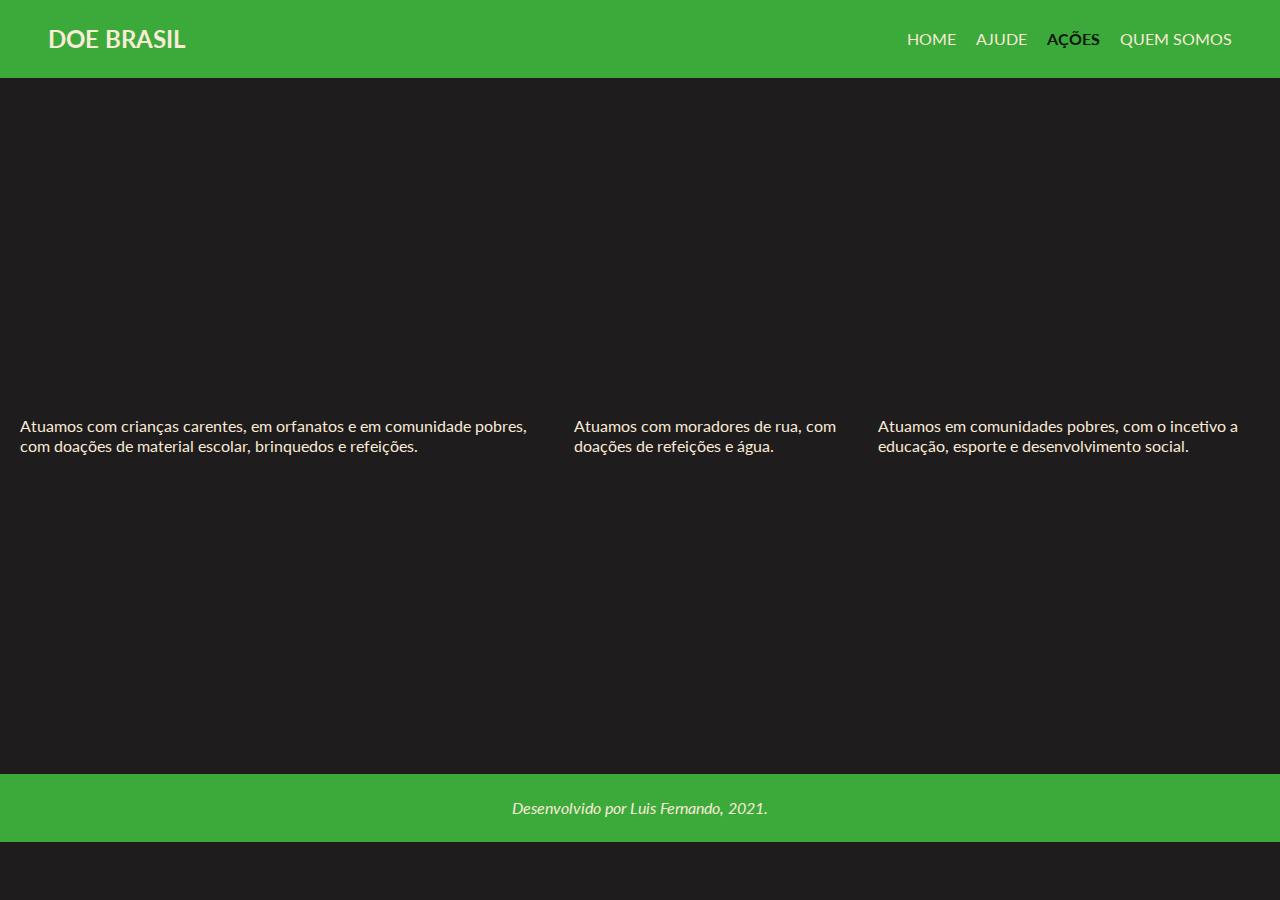
==== acoes.html @ 799299e6 "up" ====
<!DOCTYPE html>
<html lang="pt-BR">
<head>
  <meta charset="UTF-8">
  <meta http-equiv="X-UA-Compatible" content="IE=edge">
  <meta name="viewport" content="width=device-width, initial-scale=1.0">
  <link rel="stylesheet" href="https://cdnjs.cloudflare.com/ajax/libs/font-awesome/5.11.2/css/all.css" />
  <link rel="preconnect" href="https://fonts.gstatic.com" crossorigin>
  <link href="https://fonts.googleapis.com/css2?family=Lato:ital,wght@0,400;0,700;1,300&display=swap" rel="stylesheet"> 
  <link rel="stylesheet" href="./css/global.css">
  <link rel="stylesheet" href="./css/acoes.css">
  <title>Ajude - Doe Brasil</title>
</head>
<body>
  <nav>
    <span class="logo">Doe Brasil</span>
    <ul>
      <li><a href="/">Home</a></li>
      <li><a href="/ajude.html">Ajude</a></li>
      <li><a href="/acoes.html" class="active">Ações</a></li>
      <li><a href="/quem-somos.html">Quem somos</a></li>
    </ul>
  </nav>

  <div class="container">

    <div class="box">
      <img src="/img/poor-1.jpg" alt="">
      <p>Atuamos com crianças carentes, em orfanatos e em comunidade pobres, com doações de material escolar, brinquedos e refeições.</p>
    </div>
 
    <div class="box">
      <img src="/img/poor-1.jpg" alt="">
      <p>Atuamos com moradores de rua, com doações de refeições e água.</p>
    </div>
 
    <div class="box">
      <img src="/img/poor-1.jpg" alt="">
      <p>Atuamos em comunidades pobres, com o incetivo a educação, esporte e desenvolvimento social.</p>
    </div>

   </div>
 

  <footer>
    Desenvolvido por Luis Fernando, 2021.
  </footer>
  <script src="./js/script.js"></script>
</body>
</html>
---- css/global.css ----
*,
body,
html {
  margin: 0;
  padding: 0;
  line-height: 1.25;
}

body {
  font-family: "Lato", sans-serif;
  background-color: rgba(5, 3, 3, 0.9);
}

body nav {
  background: #3baa3b;
  color: antiquewhite;
  display: -webkit-box;
  display: -ms-flexbox;
  display: flex;
  -webkit-box-pack: justify;
      -ms-flex-pack: justify;
          justify-content: space-between;
  padding: 1.5em 3em;
}

body nav .logo {
  text-transform: uppercase;
  font-weight: 700;
  font-size: 24px;
  -ms-flex-item-align: center;
      -ms-grid-row-align: center;
      align-self: center;
}

body nav .active {
  font-weight: 700;
  color: rgba(5, 3, 3, 0.9);
}

body nav .active:hover {
  color: rgba(5, 3, 3, 0.9);
}

body nav ul {
  display: -webkit-box;
  display: -ms-flexbox;
  display: flex;
  -webkit-box-pack: justify;
      -ms-flex-pack: justify;
          justify-content: space-between;
  list-style: none;
  -ms-flex-wrap: wrap;
      flex-wrap: wrap;
  margin: 0;
  text-transform: uppercase;
}

body nav li {
  -ms-flex-item-align: center;
      -ms-grid-row-align: center;
      align-self: center;
  padding-left: 20px;
}

body nav li a {
  color: antiquewhite;
  text-decoration: none;
}

body nav li a:hover {
  text-shadow: 1px 20px 3px rgba(5, 3, 3, 0.2);
  color: antiquewhite;
  text-decoration: none;
}

body .container {
  width: 100%;
  height: 77.3vh;
  display: -webkit-box;
  display: -ms-flexbox;
  display: flex;
  -webkit-box-pack: center;
      -ms-flex-pack: center;
          justify-content: center;
  -webkit-box-align: center;
      -ms-flex-align: center;
          align-items: center;
}

body footer {
  background: #3baa3b;
  color: antiquewhite;
  padding: 1.5em;
  display: -webkit-box;
  display: -ms-flexbox;
  display: flex;
  -webkit-box-pack: center;
      -ms-flex-pack: center;
          justify-content: center;
  font-style: italic;
}
/*# sourceMappingURL=global.css.map */
---- css/acoes.css ----
h1 {
  width: 100%;
  text-align: center;
  color: antiquewhite;
}

.box {
  border-radius: 5px;
  margin: 20px;
}

.box img {
  max-width: 100%;
  border-radius: 5px;
}

.box p {
  color: antiquewhite;
}
/*# sourceMappingURL=acoes.css.map */
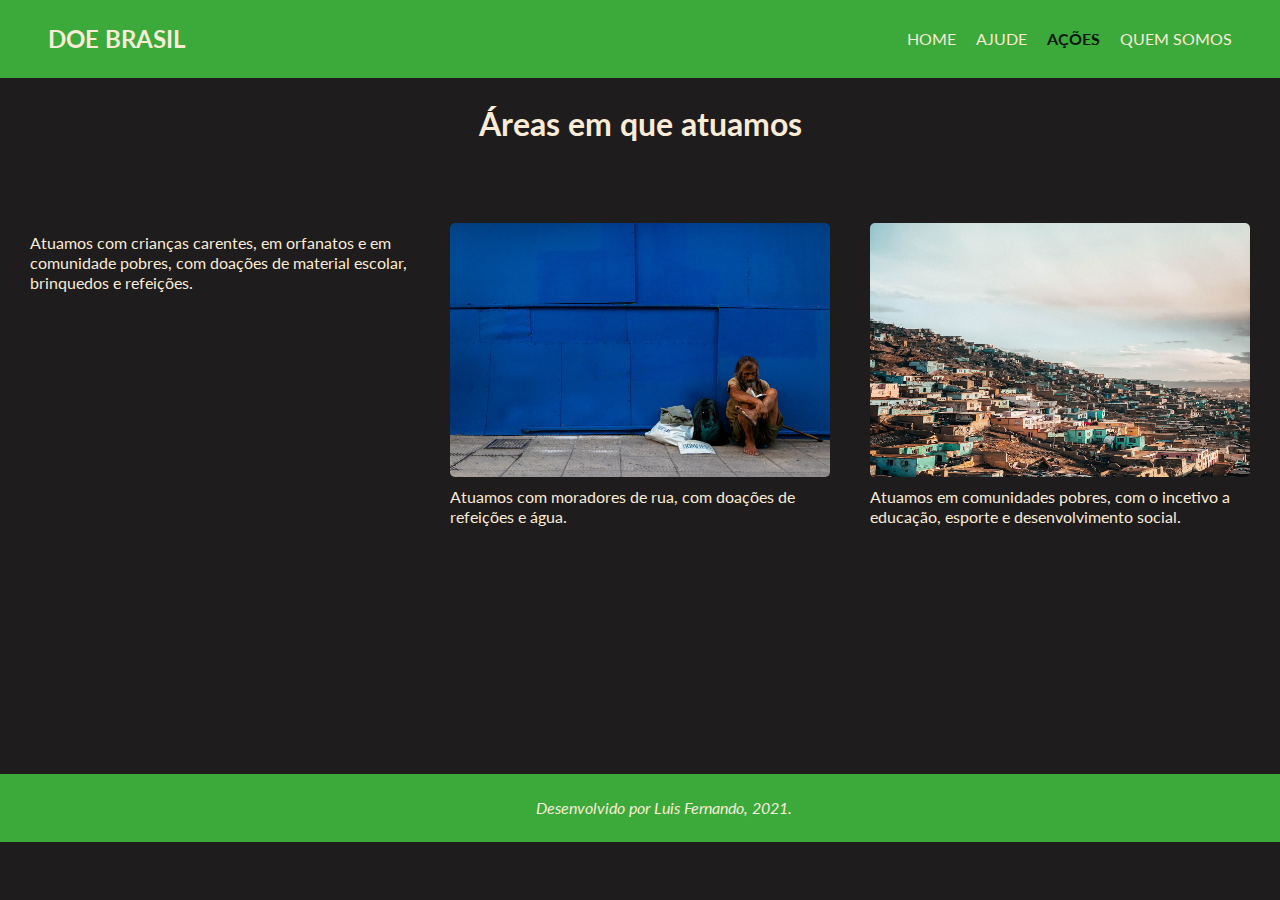
==== commit 11e7d851: "up" ====
--- a/acoes.html
+++ b/acoes.html
@@ -21,22 +21,22 @@
       <li><a href="/quem-somos.html">Quem somos</a></li>
     </ul>
   </nav>
-
+  <h1>Áreas em que atuamos</h1>
   <div class="container">
 
-    <div class="box">
+    <div class="box box-one">
       <img src="/img/poor-1.jpg" alt="">
       <p>Atuamos com crianças carentes, em orfanatos e em comunidade pobres, com doações de material escolar, brinquedos e refeições.</p>
     </div>
  
     <div class="box">
-      <img src="/img/poor-1.jpg" alt="">
-      <p>Atuamos com moradores de rua, com doações de refeições e água.</p>
+      <img src="/img/homeless-1.jpg" alt="">
+      <p>Atuamos com moradores de rua, com doações de refeições e água. </p> <br><br>
     </div>
  
-    <div class="box">
-      <img src="/img/poor-1.jpg" alt="">
-      <p>Atuamos em comunidades pobres, com o incetivo a educação, esporte e desenvolvimento social.</p>
+    <div class="box box-three">
+      <img src="/img/poor-2.jpg" alt="">
+      <p>Atuamos em comunidades pobres, com o incetivo a educação, esporte e desenvolvimento social.</p> <br>
     </div>
 
    </div>
--- a/css/global.css
+++ b/css/global.css
@@ -98,5 +98,7 @@
       -ms-flex-pack: center;
           justify-content: center;
   font-style: italic;
+  position: fixed;
+  width: 100%;
 }
 /*# sourceMappingURL=global.css.map */--- a/css/acoes.css
+++ b/css/acoes.css
@@ -2,11 +2,23 @@
   width: 100%;
   text-align: center;
   color: antiquewhite;
+  position: absolute;
+  margin-top: 2%;
 }
 
 .box {
   border-radius: 5px;
   margin: 20px;
+  height: 45vh;
+  display: -webkit-box;
+  display: -ms-flexbox;
+  display: flex;
+  -webkit-box-orient: vertical;
+  -webkit-box-direction: normal;
+      -ms-flex-direction: column;
+          flex-direction: column;
+  -ms-flex-preferred-size: 380px;
+      flex-basis: 380px;
 }
 
 .box img {
@@ -16,5 +28,43 @@
 
 .box p {
   color: antiquewhite;
+  margin-top: 10px;
+}
+
+.box-three img {
+  height: 254px;
+}
+
+@media (max-width: 699px) {
+  .container {
+    -webkit-box-pack: justify;
+        -ms-flex-pack: justify;
+            justify-content: space-between;
+    -webkit-box-orient: vertical;
+    -webkit-box-direction: normal;
+        -ms-flex-direction: column;
+            flex-direction: column;
+    margin-left: -15%;
+    height: 100vh !important;
+  }
+  .container .box {
+    width: 50%;
+    -ms-flex-preferred-size: 50px;
+        flex-basis: 50px;
+    -ms-flex-wrap: nowrap;
+        flex-wrap: nowrap;
+    -ms-flex-negative: 1;
+        flex-shrink: 1;
+    -webkit-box-orient: horizontal;
+    -webkit-box-direction: normal;
+        -ms-flex-direction: row;
+            flex-direction: row;
+  }
+  .container .box p {
+    margin-left: 15px;
+  }
+  .container .box-one {
+    margin-top: 30%;
+  }
 }
 /*# sourceMappingURL=acoes.css.map */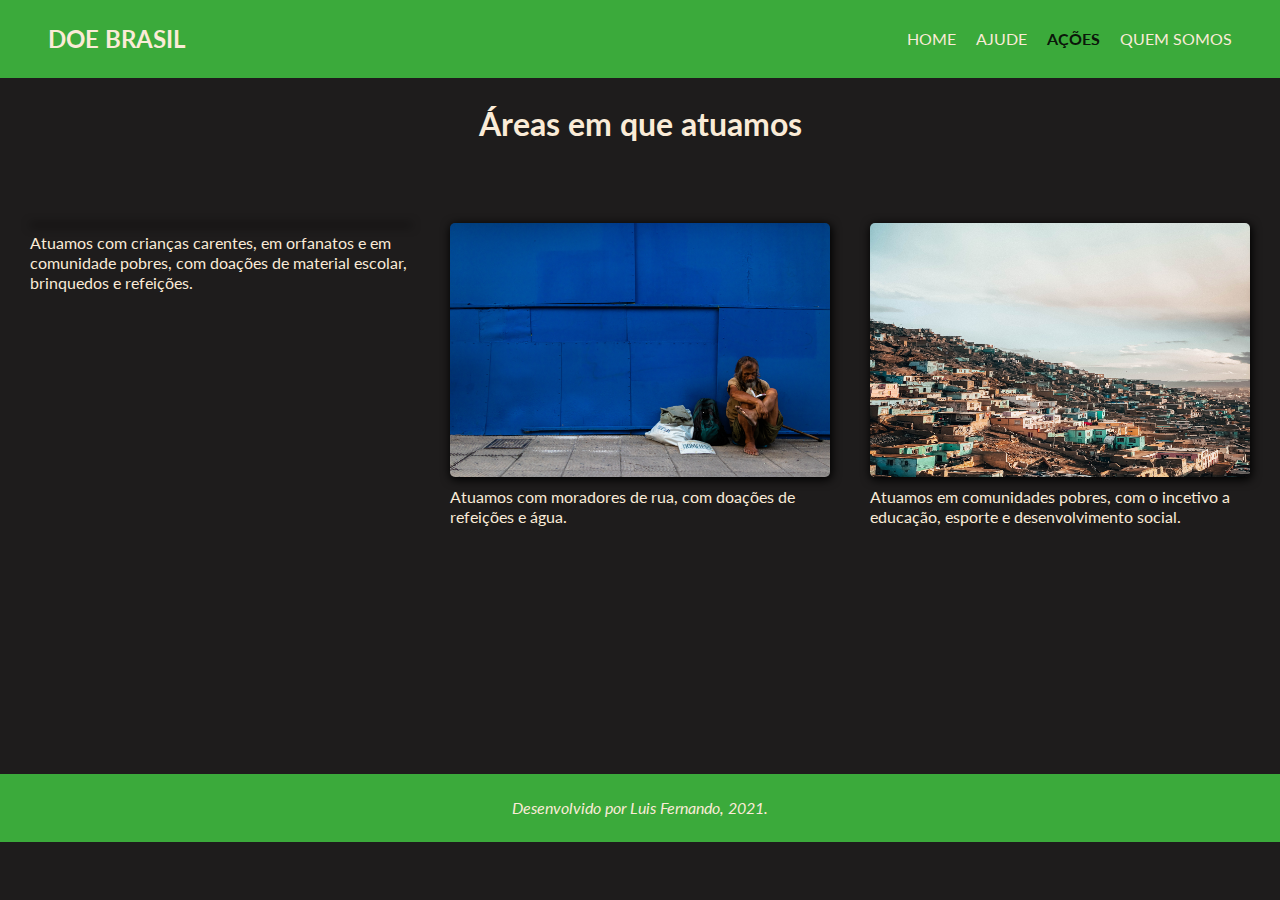
==== commit 728de873: "now we've a menu to mobile" ====
--- a/acoes.html
+++ b/acoes.html
@@ -14,14 +14,24 @@
 <body>
   <nav>
     <span class="logo">Doe Brasil</span>
-    <ul>
-      <li><a href="/">Home</a></li>
-      <li><a href="/ajude.html">Ajude</a></li>
-      <li><a href="/acoes.html" class="active">Ações</a></li>
-      <li><a href="/quem-somos.html">Quem somos</a></li>
+    <i class="fas fa-bars"></i>
+    <ul class="pages-ul">
+      <li><a href="/" class="pages-li">Home</a></li>
+      <li><a href="/ajude.html" class="pages-li">Ajude</a></li>
+      <li><a href="/acoes.html" class="active pages-li">Ações</a></li>
+      <li><a href="/quem-somos.html" class="pages-li">Quem somos</a></li>
     </ul>
   </nav>
-  <h1>Áreas em que atuamos</h1>
+  <div class="menu">
+    <li><i class="fas fa-times"></i></li>
+    <li><a href="/" class="pages-li">Home</a></li>
+    <li><a href="/ajude.html" class="pages-li">Ajude</a></li>
+    <li><a href="/acoes.html" class="active pages-li">Ações</a></li>
+    <li><a href="/quem-somos.html" class="pages-li">Quem somos</a></li>
+  </div>
+
+  <h1 class="areas">Áreas em que atuamos</h1>
+  
   <div class="container">
 
     <div class="box box-one">
@@ -45,6 +55,6 @@
   <footer>
     Desenvolvido por Luis Fernando, 2021.
   </footer>
-  <script src="./js/script.js"></script>
+  <script src="/js/menu.js"></script>
 </body>
 </html>--- a/css/global.css
+++ b/css/global.css
@@ -41,6 +41,15 @@
   color: rgba(5, 3, 3, 0.9);
 }
 
+body nav .fa-bars {
+  visibility: hidden;
+  cursor: pointer;
+}
+
+body nav .fa-times {
+  display: none;
+}
+
 body nav ul {
   display: -webkit-box;
   display: -ms-flexbox;
@@ -73,6 +82,10 @@
   text-decoration: none;
 }
 
+body .menu {
+  display: none;
+}
+
 body .container {
   width: 100%;
   height: 77.3vh;
@@ -98,7 +111,75 @@
       -ms-flex-pack: center;
           justify-content: center;
   font-style: italic;
-  position: fixed;
-  width: 100%;
+}
+
+@media (max-width: 580px) {
+  .fa-bars {
+    visibility: visible !important;
+    font-size: 30px;
+    cursor: pointer;
+  }
+  .fa-times {
+    font-size: 30px;
+    cursor: pointer;
+    position: absolute;
+    display: block !important;
+    margin-top: -52%;
+    margin-left: 34%;
+    color: antiquewhite;
+  }
+  .pages-ul {
+    display: none !important;
+    border-radius: 5px;
+    -webkit-box-orient: vertical;
+    -webkit-box-direction: normal;
+        -ms-flex-direction: column;
+            flex-direction: column;
+    position: absolute;
+    -webkit-box-pack: center !important;
+        -ms-flex-pack: center !important;
+            justify-content: center !important;
+    height: 100vh;
+    width: 100%;
+    background: dodgerblue;
+    margin-left: -48px !important;
+    margin-top: -24px !important;
+  }
+  .menu {
+    position: absolute;
+    background: dodgerblue;
+    width: 100%;
+    height: 100vh;
+    text-align: center;
+    margin-top: -18%;
+    display: -webkit-box;
+    display: -ms-flexbox;
+    display: flex;
+    -webkit-box-orient: vertical;
+    -webkit-box-direction: normal;
+        -ms-flex-direction: column;
+            flex-direction: column;
+    -webkit-box-align: center;
+        -ms-flex-align: center;
+            align-items: center;
+    -webkit-box-pack: center;
+        -ms-flex-pack: center;
+            justify-content: center;
+  }
+  .menu li {
+    list-style: none;
+    padding: 5px;
+  }
+  .menu li a {
+    color: antiquewhite;
+    text-decoration: none;
+  }
+  .menu .active {
+    font-weight: 700;
+    color: rgba(5, 3, 3, 0.9);
+  }
+  .menu .active:hover {
+    color: rgba(5, 3, 3, 0.9);
+  }
 }
 /*# sourceMappingURL=global.css.map */--- a/css/acoes.css
+++ b/css/acoes.css
@@ -24,6 +24,8 @@
 .box img {
   max-width: 100%;
   border-radius: 5px;
+  -webkit-box-shadow: 1px 2px 10px 1px black;
+          box-shadow: 1px 2px 10px 1px black;
 }
 
 .box p {
@@ -36,6 +38,9 @@
 }
 
 @media (max-width: 699px) {
+  h1 {
+    display: none;
+  }
   .container {
     -webkit-box-pack: justify;
         -ms-flex-pack: justify;
@@ -44,11 +49,11 @@
     -webkit-box-direction: normal;
         -ms-flex-direction: column;
             flex-direction: column;
-    margin-left: -15%;
-    height: 100vh !important;
+    margin-left: -10%;
+    height: 130vh !important;
   }
   .container .box {
-    width: 50%;
+    width: 40%;
     -ms-flex-preferred-size: 50px;
         flex-basis: 50px;
     -ms-flex-wrap: nowrap;
@@ -66,5 +71,8 @@
   .container .box-one {
     margin-top: 30%;
   }
+  .container .box-three {
+    margin-bottom: 25%;
+  }
 }
 /*# sourceMappingURL=acoes.css.map */